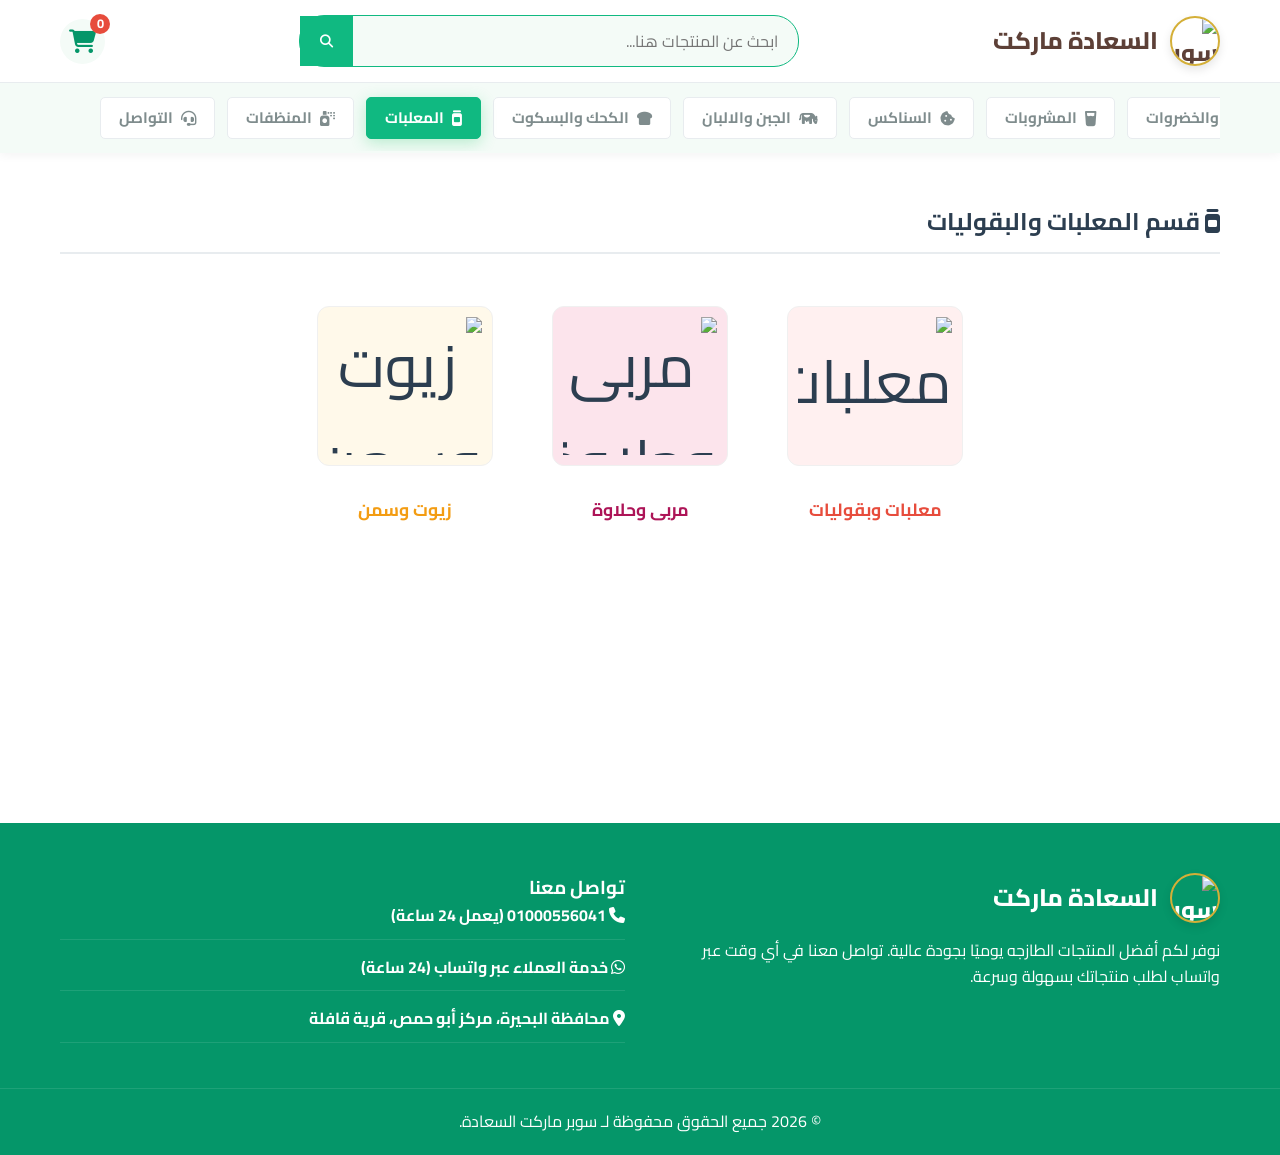
==== canned.html @ 50fc7776 "Add files via upload" ====
<!DOCTYPE html>
<html lang="ar" dir="rtl">
<head>
    <meta charset="UTF-8">
    <meta name="viewport" content="width=device-width, initial-scale=1.0">
    <title>المعلبات | السعادة ماركت</title>
    <link href="https://fonts.googleapis.com/css2?family=Cairo:wght@400;600;700;800&display=swap" rel="stylesheet">
    <link rel="stylesheet" href="https://cdnjs.cloudflare.com/ajax/libs/font-awesome/6.4.0/css/all.min.css">
    <link rel="stylesheet" href="style.css">
</head>
<body>

    <header class="navbar" id="navbar-placeholder"></header>
    <div id="sidebar-placeholder"></div>

    <main class="main-content" style="min-height: 70vh;">
        <section class="category-section container" id="cannedCategoryView">
            <div class="section-title">
                <h2><i class="fa-solid fa-jar" id="cannedCategoryIcon" style="color:var(--primary-color);"></i> <span id="cannedCategoryTitle">قسم المعلبات والبقوليات</span></h2>
                <button onclick="resetCannedChoice()" id="backBtn" class="btn" style="display:none; margin-top:10px; background:#f0f0f0;"><i class="fa-solid fa-arrow-right"></i> العودة للأقسام</button>
            </div>
            
            <div id="cannedChoice" style="display: flex; gap: 15px; justify-content: center; flex-wrap: wrap; margin-top: 30px; padding: 0 10px;">
                <!-- Regular Canned Goods Card -->
                <div class="product-card" style="flex: 1; min-width: 140px; max-width: 220px; cursor: pointer; border: 2px solid transparent; transition: 0.3s; margin: 0;" onclick="showCannedCategory('canned')">
                    <div class="product-img-container" style="background-color: #fff0f0; height: 160px; display: flex; align-items: center; justify-content: center; overflow: hidden;">
                        <img src="images/products/المعلبات/معلبات وبقوليات/clean_Screenshot_2026-03-16-02-07-09-88_78a6f4751b1640ad532826d040d8f96e.jpg" alt="معلبات وبقوليات" style="width: 100%; height: 100%; object-fit: contain; padding: 10px;">
                    </div>
                    <div class="product-info" style="text-align: center; padding: 15px 10px;">
                        <h3 style="font-size: 1.1rem; color: #e74c3c; margin: 0;">معلبات وبقوليات</h3>
                    </div>
                </div>

                <!-- Jam & Halawa Card -->
                <div class="product-card" style="flex: 1; min-width: 140px; max-width: 220px; cursor: pointer; border: 2px solid transparent; transition: 0.3s; margin: 0;" onclick="showCannedCategory('jam_halawa')">
                    <div class="product-img-container" style="background-color: #fce4ec; height: 160px; display: flex; align-items: center; justify-content: center; overflow: hidden;">
                        <img src="images/products/المعلبات/مربى و حلاوة/clean_Screenshot_2026-03-16-02-04-36-37_78a6f4751b1640ad532826d040d8f96e.jpg" alt="مربى وحلاوة" style="width: 100%; height: 100%; object-fit: contain; padding: 10px;">
                    </div>
                    <div class="product-info" style="text-align: center; padding: 15px 10px;">
                        <h3 style="font-size: 1.1rem; color: #ad1457; margin: 0;">مربى وحلاوة</h3>
                    </div>
                </div>

                <!-- Oils & Ghee Card -->
                <div class="product-card" style="flex: 1; min-width: 140px; max-width: 220px; cursor: pointer; border: 2px solid transparent; transition: 0.3s; margin: 0;" onclick="showCannedCategory('oils_ghee')">
                    <div class="product-img-container" style="background-color: #fff9ea; height: 160px; display: flex; align-items: center; justify-content: center; overflow: hidden;">
                        <img src="images/products/المعلبات/الزيوت والسمن/clean_Screenshot_2026-03-16-02-08-44-86_78a6f4751b1640ad532826d040d8f96e.jpg" alt="زيوت وسمن" style="width: 100%; height: 100%; object-fit: contain; padding: 10px;">
                    </div>
                    <div class="product-info" style="text-align: center; padding: 15px 10px;">
                        <h3 style="font-size: 1.1rem; color: #f39c12; margin: 0;">زيوت وسمن</h3>
                    </div>
                </div>
            </div>

            <div class="products-grid" id="cannedProductsGrid" style="display:none; margin-top: 30px;">
                <!-- Products will be loaded dynamically -->
            </div>
        </section>
    </main>

    <footer class="footer" id="footer-placeholder"></footer>

    <script>
        function showCannedCategory(category) {
            const grid = document.getElementById('cannedProductsGrid');
            const choice = document.getElementById('cannedChoice');
            const title = document.getElementById('cannedCategoryTitle');
            const icon = document.getElementById('cannedCategoryIcon');
            const backBtn = document.getElementById('backBtn');

            choice.style.display = 'none';
            grid.style.display = 'grid';
            backBtn.style.display = 'inline-block';

            if (category === 'jam_halawa') {
                title.innerText = 'قسم المربى والحلاوة الطحينية';
                icon.className = 'fa-solid fa-honey-pot';
                icon.style.color = '#ad1457';
            } else if (category === 'oils_ghee') {
                title.innerText = 'قسم الزيوت والسمن';
                icon.className = 'fa-solid fa-faucet-drip';
                icon.style.color = '#f39c12';
            } else {
                title.innerText = 'قسم المعلبات والبقوليات';
                icon.className = 'fa-solid fa-jar';
                icon.style.color = '#e74c3c';
            }

            if (window.loadProducts) {
                // We use a custom version of loadProducts for this page
                loadProductsInto(category, 'cannedProductsGrid');
            }
        }

        function resetCannedChoice() {
            document.getElementById('cannedChoice').style.display = 'flex';
            document.getElementById('cannedProductsGrid').style.display = 'none';
            document.getElementById('backBtn').style.display = 'none';
            document.getElementById('cannedCategoryTitle').innerText = 'قسم المعلبات والبقوليات';
            document.getElementById('cannedCategoryIcon').className = 'fa-solid fa-jar';
            document.getElementById('cannedCategoryIcon').style.color = 'var(--primary-color)';
        }

        function loadProductsInto(category, gridId) {
            const grid = document.getElementById(gridId);
            if (!grid) return;

            const products = window.productsData.filter(p => p.category === category);

            if (products.length === 0) {
                grid.innerHTML = '<div style="text-align:center; grid-column: 1/-1; padding: 50px;">قريباً...</div>';
                return;
            }

            grid.innerHTML = products.map(product => {
                const nameEscaped = (product.name || '').replace(/'/g, "\\'");
                const detailsEscaped = (product.details || '').replace(/'/g, "\\'");
                const price = product.price || 'اسأل عن السعر';
                const img = product.img || '';
                const origin = window.location.origin || (window.location.protocol + '//' + window.location.host);
                
                return `
                    <div class="product-card reveal" onclick="window.openProductModal('${nameEscaped}', '${price}', '${img}', '${detailsEscaped}')">
                        <div class="product-img-container">
                            <img src="${img}" alt="${product.name}" loading="lazy" onerror="this.style.display='none'; this.nextElementSibling.style.display='flex';">
                            <i class="fa-solid fa-basket-shopping text-blue" style="display:none; font-size:50px;"></i>
                        </div>
                        <div class="product-info">
                            <h3>${product.name}</h3>
                            <a class="btn btn-whatsapp" 
                               href="https://wa.me/201000556041?text=${encodeURIComponent('مرحباً، أريد الاستفسار عن سعر: ' + product.name + '\nرابط الصورة: ' + origin + '/' + img)}"
                               target="_blank"
                               onclick="event.stopPropagation()">
                                <i class="fa-brands fa-whatsapp"></i> اسأل عن السعر
                            </a>
                        </div>
                    </div>
                `;
            }).join('');
        }
    </script>

    <script src="products.js"></script>
    <script src="components.js"></script>
    <script src="script.js"></script>
</body>
</html>
---- style.css ----
/* ===================================
   VARIABLES & TOKENS (GREEN & WHITE THEME)
   =================================== */
:root {
    /* Main Theme Colors */
    --primary: #10B981;
    /* Brand Emerald Green */
    --primary-dark: #059669;
    /* Darker Emerald for hover */
    --secondary: #FFFBE6;
    /* Very soft cream background */
    --brand-gold: #D4AF37;
    /* Premium Gold */
    --brand-brown: #5D4037;
    /* Professional Brown */
    --accent: #E74C3C;
    /* Soft red for discounts/alerts */

    /* Neutrals */
    --bg-main: #FFFFFF;
    /* Pure White */
    --bg-soft-green: #F4FBF7;
    /* Very light green for alternating sections */
    --text-dark: #2C3E50;
    /* Deep blue-grey for main text */
    --text-light: #7F8C8D;
    /* Grey for subtitles and prices */
    --border-color: #E8ECEF;

    /* Layout */
    --container: 1200px;
    --radius: 4px;
    /* Changed from 12px for rectangular look */
    --shadow-soft: 0 4px 15px rgba(0, 0, 0, 0.05);
    --shadow-hover: 0 10px 25px rgba(46, 204, 113, 0.15);
    --transition: 0.3s ease-in-out;
}

/* ===================================
   RESET & BASICS
   =================================== */
* {
    margin: 0;
    padding: 0;
    box-sizing: border-box;
}

html {
    scroll-behavior: smooth;
}

body {
    font-family: 'Cairo', sans-serif;
    background-color: var(--bg-main);
    color: var(--text-dark);
    line-height: 1.6;
}

a {
    text-decoration: none;
    color: inherit;
}

ul {
    list-style: none;
}

.container {
    max-width: var(--container);
    margin: 0 auto;
    padding: 0 20px;
}

/* Base Utility Classes */
.text-green {
    color: var(--primary);
}

.text-red {
    color: #E74C3C;
}

.text-yellow {
    color: #F1C40F;
}

.text-brown {
    color: #A0522D;
}

.text-blue {
    color: #3498DB;
}

.text-white-shadow {
    color: #f8f9fa;
    filter: drop-shadow(0 0 2px #ccc);
}

.bg-soft-green {
    background-color: var(--bg-soft-green);
}

/* Buttons */
.btn {
    display: inline-block;
    padding: 10px 24px;
    border-radius: var(--radius);
    font-weight: 700;
    font-size: 1rem;
    cursor: pointer;
    border: none;
    transition: var(--transition);
    text-align: center;
}

.btn-primary {
    background-color: var(--primary);
    color: white;
}

.btn-primary:hover {
    background-color: var(--primary-dark);
    transform: translateY(-2px);
    box-shadow: 0 5px 15px rgba(39, 174, 96, 0.3);
}

.btn-whatsapp {
    background: linear-gradient(135deg, #25D366 0%, #128C7E 100%);
    color: white !important;
    border: none;
    box-shadow: 0 4px 10px rgba(37, 211, 102, 0.2);
    display: flex;
    align-items: center;
    justify-content: center;
    gap: 8px;
    width: 100%;
}

.btn-whatsapp:hover {
    background: linear-gradient(135deg, #22c35e 0%, #0e7a6e 100%);
    transform: translateY(-3px);
    box-shadow: 0 8px 20px rgba(37, 211, 102, 0.4);
    color: white !important;
}

.btn-whatsapp i {
    font-size: 1.2rem;
}

.btn-light {
    background-color: white;
    color: var(--primary-dark);
}

.btn-light:hover {
    background-color: var(--secondary);
}

/* ===================================
   HEADER & NAVBAR
   =================================== */
.navbar {
    background-color: var(--bg-main);
    box-shadow: 0 2px 10px rgba(0, 0, 0, 0.05);
    position: sticky;
    top: 0;
    z-index: 1000;
}

.nav-container {
    display: flex;
    justify-content: space-between;
    align-items: center;
    padding: 15px 20px;
}

.logo {
    display: flex;
    align-items: center;
    gap: 12px;
    font-size: 1.5rem;
    font-weight: 800;
    color: var(--brand-brown);
    transition: var(--transition);
}

.logo-img {
    height: 50px;
    width: 50px;
    border-radius: 50%;
    /* Circular */
    object-fit: cover;
    border: 2px solid var(--brand-gold);
    box-shadow: 0 4px 10px rgba(0, 0, 0, 0.1);
    animation: slowRotate 15s linear infinite;
    transition: transform 0.3s ease;
}

@keyframes slowRotate {
    from {
        transform: rotate(0deg);
    }

    to {
        transform: rotate(360deg);
    }
}

.logo:hover .logo-img {
    transform: scale(1.1);
    animation-play-state: paused;
}

/* Search Bar */
.search-bar {
    width: 100%;
    max-width: 500px;
    display: flex;
    background: var(--bg-soft-green);
    border-radius: 25px;
    border: 1px solid var(--primary);
    /* overflow: removed to show search results */
}

.search-bar input {
    flex: 1;
    border: none;
    background: transparent;
    padding: 10px 20px;
    font-family: inherit;
    font-size: 1rem;
    outline: none;
}

.search-bar button {
    background: var(--primary);
    color: white;
    border: none;
    padding: 0 20px;
    cursor: pointer;
    transition: var(--transition);
}

.search-bar button:hover {
    background: var(--primary-dark);
}

/* Cart Icon */
.cart-icon-container {
    position: relative;
    font-size: 1.5rem;
    color: var(--primary-dark);
    cursor: pointer;
    background: var(--bg-soft-green);
    width: 45px;
    height: 45px;
    border-radius: 50%;
    display: flex;
    align-items: center;
    justify-content: center;
    transition: var(--transition);
}

.cart-icon-container:hover {
    transform: scale(1.05);
}

.cart-count {
    position: absolute;
    top: -5px;
    right: -5px;
    background-color: var(--accent);
    color: white;
    font-size: 0.8rem;
    font-weight: bold;
    width: 20px;
    height: 20px;
    border-radius: 50%;
    display: flex;
    align-items: center;
    justify-content: center;
}

/* Category Sub-Nav */
.categories-nav {
    border-top: 1px solid var(--border-color);
    background-color: var(--bg-soft-green);
    padding: 2px 0;
    position: relative;
    overflow: hidden;
}

.categories-container {
    position: relative;
    display: flex;
    align-items: center;
}

.categories-list {
    display: flex;
    gap: 12px;
    overflow-x: auto;
    padding: 12px 40px;
    /* Extra padding for arrows space */
    white-space: nowrap;
    scrollbar-width: none;
    /* Firefox */
    -ms-overflow-style: none;
    /* IE 10+ */
    scroll-behavior: smooth;
    width: 100%;
}

.categories-list::-webkit-scrollbar {
    display: none;
}

/* Chrome/Safari */

.categories-list a {
    font-weight: 700;
    color: var(--text-light);
    padding: 8px 18px;
    border-radius: 5px;
    display: flex;
    align-items: center;
    gap: 8px;
    transition: all 0.3s cubic-bezier(0.4, 0, 0.2, 1);
    background-color: var(--bg-main);
    border: 1px solid var(--border-color);
    font-size: 0.95rem;
}

.nav-arrow {
    position: absolute;
    top: 50%;
    transform: translateY(-50%);
    width: 30px;
    height: 30px;
    background: white;
    border-radius: 50%;
    display: flex;
    align-items: center;
    justify-content: center;
    color: var(--primary);
    box-shadow: 0 2px 8px rgba(0, 0, 0, 0.1);
    z-index: 10;
    cursor: pointer;
    opacity: 0;
    /* Hidden by default on desktop */
    pointer-events: none;
    animation: arrowPulse 2s infinite;
}

@keyframes arrowPulse {
    0% {
        transform: translateY(-50%) translateX(0);
        opacity: 0.5;
    }

    50% {
        transform: translateY(-50%) translateX(5px);
        opacity: 1;
    }

    100% {
        transform: translateY(-50%) translateX(0);
        opacity: 0.5;
    }
}

.nav-arrow-left {
    left: 5px;
    transform: translateY(-50%) rotate(180deg);
}

.nav-arrow-right {
    right: 5px;
}

@media (max-width: 768px) {
    .nav-arrow {
        opacity: 0.8;
        pointer-events: auto;
    }
}

.categories-list a:hover {
    color: var(--primary-dark);
    background-color: var(--bg-main);
    transform: translateY(-2px);
    box-shadow: 0 4px 12px rgba(0, 0, 0, 0.05);
    border-color: var(--primary);
}

.categories-list a.active {
    background-color: var(--primary);
    color: white;
    border-color: var(--primary);
    box-shadow: 0 4px 15px rgba(46, 204, 113, 0.3);
}

/* ===================================
   HERO BANNER
   =================================== */
.banner-section {
    padding: 30px 20px;
}

.banner {
    background: linear-gradient(135deg, #1a1a1a 0%, #000000 100%);
    border-radius: var(--radius);
    padding: 40px;
    display: flex;
    align-items: center;
    justify-content: space-between;
    color: white;
    box-shadow: var(--shadow-soft);
}

.banner-content h1 {
    font-size: 2.5rem;
    margin-bottom: 10px;
}

.banner-content p {
    font-size: 1.1rem;
    margin-bottom: 25px;
    opacity: 0.9;
}

.banner-img {
    font-size: 6rem;
    opacity: 0.8;
}

/* ===================================
   PRODUCTS GRID & CARDS
   =================================== */
.category-section {
    padding: 50px 20px;
}

.section-title {
    margin-bottom: 30px;
    border-bottom: 2px solid var(--border-color);
    padding-bottom: 10px;
}

.products-grid {
    display: grid;
    grid-template-columns: repeat(auto-fill, minmax(250px, 1fr));
    gap: 25px;
}

/* Reveal Animation on Scroll - Disabled to ensure visibility */
.reveal {
    opacity: 1 !important;
    transform: none !important;
}

.reveal.active {
    opacity: 1 !important;
    transform: none !important;
}

.product-card {
    background: white;
    border: 1px solid var(--border-color);
    border-radius: var(--radius);
    padding: 20px;
    text-align: center;
    transition: all 0.4s cubic-bezier(0.175, 0.885, 0.32, 1.275);
    display: flex;
    flex-direction: column;
    cursor: pointer;
    position: relative;
    overflow: hidden;
}

.product-card::after {
    content: '';
    position: absolute;
    top: 0;
    left: -100%;
    width: 50%;
    height: 100%;
    background: linear-gradient(to right, transparent, rgba(255, 255, 255, 0.3), transparent);
    transform: skewX(-25deg);
    transition: 0.5s;
}

.product-card:hover {
    border-color: var(--primary);
    box-shadow: 0 15px 35px rgba(46, 204, 113, 0.2);
    transform: translateY(-8px) scale(1.02);
}

.product-card:hover::after {
    left: 150%;
}

.product-img,
.product-img-container {
    height: 180px;
    border: 1px solid #f0f0f0;
    border-radius: 12px;
    display: flex;
    align-items: center;
    justify-content: center;
    font-size: 60px;
    margin-bottom: 15px;
    transition: all 0.4s ease;
    overflow: hidden;
    position: relative;
}

.product-img img,
.product-img-container img {
    width: 100%;
    height: 100%;
    object-fit: contain;
    padding: 10px;
    transition: transform 0.5s ease;
}

.product-card:hover .product-img img,
.product-card:hover .product-img-container img {
    transform: scale(1.08);
}

.product-card:hover .product-img,
.product-card:hover .product-img-container {
    border-color: var(--primary-light);
    box-shadow: 0 5px 15px rgba(0, 0, 0, 0.05);
}

.product-info h3 {
    font-size: 1.1rem;
    margin-bottom: 8px;
    color: var(--text-dark);
    font-weight: 700;
}

.price {
    font-size: 1.3rem;
    font-weight: 800;
    color: var(--primary-dark);
    margin-bottom: 12px;
    margin-top: auto;
}

.btn-add-cart {
    width: 100%;
    position: relative;
    z-index: 2;
    padding: 10px;
    font-weight: 600;
}

/* Product Lightbox (Modal) */
.modal-overlay {
    position: fixed;
    top: 0;
    left: 0;
    width: 100%;
    height: 100%;
    background: rgba(0, 0, 0, 0.8);
    display: none;
    align-items: center;
    justify-content: center;
    z-index: 2000;
    backdrop-filter: blur(5px);
}

.modal-content {
    background: white;
    padding: 30px;
    border-radius: 20px;
    max-width: 600px;
    width: 90%;
    position: relative;
    box-shadow: 0 25px 50px rgba(0, 0, 0, 0.3);
    animation: modalIn 0.4s ease-out;
}

@keyframes modalIn {
    from {
        opacity: 0;
        transform: scale(0.8);
    }

    to {
        opacity: 1;
        transform: scale(1);
    }
}

.modal-close {
    position: absolute;
    top: 15px;
    left: 15px;
    font-size: 1.5rem;
    cursor: pointer;
    color: var(--text-light);
}

.modal-body {
    display: flex;
    gap: 20px;
    flex-wrap: wrap;
}

.modal-img {
    flex: 1;
    min-width: 250px;
}

.modal-img-wrap {
    background: var(--bg-soft-green);
    padding: 30px;
    border-radius: 15px;
    text-align: center;
    transition: var(--transition);
}

.modal-img img {
    max-width: 100%;
    border-radius: 12px;
}

.modal-info {
    flex: 1.5;
    min-width: 250px;
    padding: 10px 0;
}

.modal-info h2 {
    color: var(--primary-dark);
    margin-bottom: 12px;
    font-size: 1.6rem;
}

.modal-info p {
    color: var(--text-light);
    margin-bottom: 15px;
    font-size: 1rem;
    line-height: 1.5;
}

.modal-price {
    font-size: 1.6rem;
    font-weight: 800;
    color: var(--primary);
    margin-bottom: 20px;
}

@media (max-width: 768px) {
    .modal-content {
        padding: 12px 15px;
        width: 92%;
        border-radius: 12px;
    }

    .modal-img-wrap {
        padding: 10px;
        border-radius: 8px;
        height: 160px;
        /* Fixed standardized height */
        display: flex;
        align-items: center;
        justify-content: center;
    }

    .modal-img {
        min-width: 100%;
        margin-bottom: 5px;
    }

    .modal-img img {
        height: 100%;
        object-fit: contain;
    }

    .modal-info {
        min-width: 100%;
        text-align: center;
        padding: 0;
    }

    .modal-info h2 {
        font-size: 1.1rem;
        margin-bottom: 5px;
    }

    .modal-info p {
        font-size: 0.8rem;
        margin-bottom: 8px;
        line-height: 1.4;
    }

    .modal-price {
        font-size: 1.2rem;
        font-weight: 800;
        margin-bottom: 12px;
    }

    .modal-body {
        gap: 8px;
    }

    /* Smaller WhatsApp button in modal */
    .modal-info .btn-whatsapp {
        padding: 10px 12px !important;
        font-size: 0.9rem !important;
        width: auto !important;
        min-width: 200px;
        margin: 0 auto;
    }
}

/* Flying Item Animation */
.flying-item {
    position: fixed;
    z-index: 3000;
    pointer-events: none;
    transition: all 1.5s cubic-bezier(0.19, 1, 0.22, 1);
    width: 50px;
    height: 50px;
    background: var(--primary);
    color: white;
    border-radius: 50%;
    display: flex;
    align-items: center;
    justify-content: center;
    box-shadow: 0 5px 15px rgba(0, 0, 0, 0.2);
}

/* ===================================
   CART SIDEBAR
   =================================== */
.cart-overlay {
    position: fixed;
    top: 0;
    left: 0;
    width: 100%;
    height: 100%;
    background: rgba(0, 0, 0, 0.5);
    z-index: 1001;
    display: none;
    opacity: 0;
    transition: opacity 0.3s;
}

.cart-overlay.active {
    display: block;
    opacity: 1;
}

.cart-sidebar {
    position: fixed;
    top: 0;
    left: -400px;
    /* Arabic RTL -> Drawer slides from left */
    width: 350px;
    height: 100%;
    background: white;
    z-index: 1002;
    box-shadow: 5px 0 15px rgba(0, 0, 0, 0.1);
    transition: left 0.4s ease;
    display: flex;
    flex-direction: column;
}

.cart-sidebar.open {
    left: 0;
}

.cart-header {
    padding: 20px;
    background: var(--primary);
    color: white;
    display: flex;
    justify-content: space-between;
    align-items: center;
}

.close-btn {
    background: none;
    border: none;
    color: white;
    font-size: 1.5rem;
    cursor: pointer;
}

.cart-items {
    flex: 1;
    padding: 20px;
    overflow-y: auto;
}

.cart-item {
    display: flex;
    justify-content: space-between;
    align-items: center;
    padding: 15px 0;
    border-bottom: 1px solid var(--border-color);
}

.cart-item-details h4 {
    font-size: 1rem;
    color: var(--text-dark);
}

.cart-item-details p {
    color: var(--primary-dark);
    font-weight: bold;
}

.remove-item {
    color: var(--accent);
    cursor: pointer;
    border: none;
    background: none;
    font-size: 1.2rem;
}

.cart-footer {
    padding: 20px;
    border-top: 1px solid var(--border-color);
    background: var(--bg-soft-green);
}

.cart-total {
    font-size: 1.2rem;
    font-weight: bold;
    margin-bottom: 15px;
    display: flex;
    justify-content: space-between;
}

.checkout-btn {
    width: 100%;
}

/* ===================================
   FOOTER / CONTACT
   =================================== */
.footer {
    background-color: var(--primary-dark);
    color: white;
    padding: 50px 0 20px;
    margin-top: 40px;
}

.footer-content {
    display: flex;
    justify-content: space-between;
    flex-wrap: wrap;
    gap: 30px;
}

.footer-col {
    flex: 1;
    min-width: 250px;
}

.footer-logo {
    color: white;
    margin-bottom: 15px;
}

.contact-info ul li {
    margin-bottom: 15px;
    display: flex;
    align-items: center;
    gap: 10px;
    border-bottom: 1px solid rgba(255, 255, 255, 0.1);
    padding-bottom: 10px;
}

.contact-info a {
    color: white;
    font-weight: bold;
}

.contact-info a:hover {
    color: var(--secondary);
}

.footer-bottom {
    text-align: center;
    margin-top: 30px;
    padding-top: 20px;
    border-top: 1px solid rgba(255, 255, 255, 0.1);
}

/* ===================================
   RESPONSIVE DESIGN (MOBILE)
   =================================== */
@media (max-width: 768px) {
    .navbar {
        position: sticky;
        top: 0;
        z-index: 1000;
    }

    .nav-container {
        flex-direction: column;
        gap: 4px;
        padding: 8px 10px;
    }

    .logo {
        font-size: 1.2rem;
    }

    .logo-img {
        height: 40px;
        width: 40px;
    }

    .search-bar {
        width: 100%;
        flex: none;
        height: 40px;
    }

    .search-bar input {
        padding: 5px 15px;
        font-size: 0.9rem;
    }

    .search-container {
        width: 100%;
        flex: none;
        padding: 0;
        margin: 5px 0;
        height: auto;
    }

    .categories-nav {
        padding: 0;
    }

    .categories-list {
        padding: 8px 30px;
        gap: 8px;
    }

    .categories-list a {
        padding: 6px 12px;
        font-size: 0.85rem;
    }

    .main-content {
        margin-top: 0 !important;
        padding-top: 0 !important;
    }

    .banner-section {
        padding: 10px 10px;
        margin-bottom: 10px;
    }

    .banner {
        padding: 20px;
        min-height: auto;
        gap: 10px;
    }

    .banner-content h1 {
        font-size: 1.5rem;
        margin-bottom: 5px;
    }

    .banner-content p {
        font-size: 0.9rem;
        margin-bottom: 15px;
    }

    .banner-img {
        font-size: 3.5rem;
    }

    .category-section {
        padding: 15px 10px !important;
        margin-top: 0 !important;
    }

    .section-title {
        margin-bottom: 15px;
    }

    .reveal {
        opacity: 1 !important;
        transform: none !important;
        transition: none !important;
    }

    .cart-sidebar {
        width: 100%;
        left: -100%;
    }

    /* Compact Mobile Products Grid */
    .products-grid {
        grid-template-columns: repeat(2, 1fr) !important;
        gap: 12px;
        padding: 0;
    }

    .product-card {
        padding: 12px;
    }

    .product-img,
    .product-img-container {
        height: 110px !important;
        font-size: 35px;
    }

    .product-img img,
    .product-img-container img {
        padding: 5px;
    }

    .product-img-real {
        height: 120px !important;
    }

    .product-info h3 {
        font-size: 0.9rem;
        margin-bottom: 4px;
    }

    .product-info p {
        font-size: 0.75rem;
        line-height: 1.3;
        display: -webkit-box;
        -webkit-line-clamp: 2;
        line-clamp: 2;
        -webkit-box-orient: vertical;
        overflow: hidden;
    }

    .price {
        font-size: 1.05rem;
        margin-bottom: 8px;
    }

    .btn {
        padding: 8px 10px;
        font-size: 0.85rem;
    }

    .floating-logo {
        bottom: 20px;
        left: 20px;
        padding: 8px 15px;
        font-size: 0.9rem;
    }

    /* Search Results Mobile Adjustments */
    .search-results-dropdown {
        position: fixed;
        top: 160px;
        /* Below the stacked mobile header */
        left: 5%;
        width: 90%;
        max-height: 50vh;
    }

    /* Footer / Contact Mobile Compact */
    .footer {
        padding: 30px 0 15px;
    }

    .footer-content {
        gap: 20px;
    }

    .footer-col {
        min-width: 100%;
        text-align: center;
    }

    .footer-col h3 {
        font-size: 1.1rem;
        margin-bottom: 10px;
    }

    .footer-col p {
        font-size: 0.85rem;
    }

    .contact-info ul li {
        margin-bottom: 10px;
        font-size: 0.85rem;
        justify-content: center;
        padding-bottom: 8px;
        border: 1px solid rgba(255, 255, 255, 0.2);
        /* Added rectangular frame */
        padding: 10px;
        border-radius: 4px;
    }

    .footer-logo {
        justify-content: center;
        margin-bottom: 10px;
    }
}

/* Custom Backgrounds for Contact Cards */
.contact-card-phone {
    background-color: #f0f7ff !important;
    border-color: #d1e9ff !important;
}

.contact-card-map {
    background-color: #fff5f5 !important;
    border-color: #ffdad9 !important;
}

.contact-card-whatsapp {
    background-color: #f8f5ff !important;
    border-color: #e8dfff !important;
}

/* ===================================
   FLOATING LOGO
   =================================== */
.floating-logo {
    position: fixed;
    bottom: 30px;
    left: 30px;
    background: rgba(255, 255, 255, 0.9);
    backdrop-filter: blur(10px);
    -webkit-backdrop-filter: blur(10px);
    padding: 10px 20px;
    border-radius: 50px;
    display: flex;
    align-items: center;
    gap: 10px;
    font-weight: 800;
    color: var(--primary-dark);
    box-shadow: 0 10px 25px rgba(0, 0, 0, 0.1);
    z-index: 999;
    transition: all 0.3s ease;
    text-decoration: none;
    border: 1px solid rgba(46, 204, 113, 0.2);
}

.floating-logo:hover {
    transform: translateY(-5px) scale(1.05);
    box-shadow: 0 15px 35px rgba(46, 204, 113, 0.2);
}

.floating-logo i {
    font-size: 1.5rem;
    color: var(--primary);
}

/* ===================================
   SEARCH RESULTS DROPDOWN
   =================================== */
.search-container {
    position: relative;
    width: 100%;
    max-width: 500px;
}

.search-results-dropdown {
    position: absolute;
    top: calc(100% + 5px);
    left: 0;
    width: 100%;
    background: white;
    border-radius: 12px;
    box-shadow: 0 10px 30px rgba(0, 0, 0, 0.15);
    z-index: 1001;
    max-height: 400px;
    overflow-y: auto;
    display: none;
    border: 1px solid var(--border-color);
    animation: slideDown 0.3s ease-out;
}

@keyframes slideDown {
    from {
        opacity: 0;
        transform: translateY(-10px);
    }

    to {
        opacity: 1;
        transform: translateY(0);
    }
}

.search-result-item {
    display: flex;
    align-items: center;
    gap: 15px;
    padding: 12px 20px;
    cursor: pointer;
    transition: var(--transition);
    border-bottom: 1px solid var(--border-color);
}

.search-result-item:last-child {
    border-bottom: none;
}

.search-result-item:hover {
    background-color: #e3f2fd;
    /* Light Blue */
    border-right: 4px solid #2196f3;
    /* Strong Blue Accent */
}

.search-result-item:active,
.search-result-item.selected-blue {
    background-color: #2196f3 !important;
    /* Strong Blue on Click */
    color: white !important;
}

.search-result-item.selected-blue p,
.search-result-item.selected-blue h4 {
    color: white !important;
}

.search-result-img {
    width: 45px;
    height: 45px;
    border-radius: 8px;
    object-fit: contain;
    background: #f9f9f9;
    padding: 5px;
}

.search-result-info {
    flex: 1;
    text-align: right;
}

.search-result-info h4 {
    font-size: 0.95rem;
    color: var(--text-dark);
    margin-bottom: 2px;
}

.search-result-info p {
    font-size: 0.85rem;
    color: var(--primary-dark);
    font-weight: bold;
}

.no-results {
    padding: 20px;
    text-align: center;
    color: var(--text-light);
}

/* ===================================
   BACK TO TOP BUTTON
   =================================== */
.back-to-top {
    position: fixed;
    bottom: 30px;
    right: 30px;
    width: 45px;
    height: 45px;
    background-color: var(--primary);
    color: white;
    border: none;
    border-radius: 50%;
    cursor: pointer;
    display: none;
    /* Injected via JS state */
    align-items: center;
    justify-content: center;
    font-size: 1.2rem;
    box-shadow: 0 4px 15px rgba(0, 0, 0, 0.2);
    z-index: 1500;
    transition: all 0.3s ease;
    opacity: 0;
    transform: translateY(20px);
}

.back-to-top.show {
    display: flex;
    opacity: 1;
    transform: translateY(0);
}

.back-to-top:hover {
    background-color: var(--primary-dark);
    transform: translateY(-5px);
    box-shadow: 0 8px 25px rgba(0, 0, 0, 0.3);
}

@media (max-width: 768px) {
    .back-to-top {
        bottom: 20px;
        right: 20px;
        width: 40px;
        height: 40px;
        font-size: 1rem;
    }
}
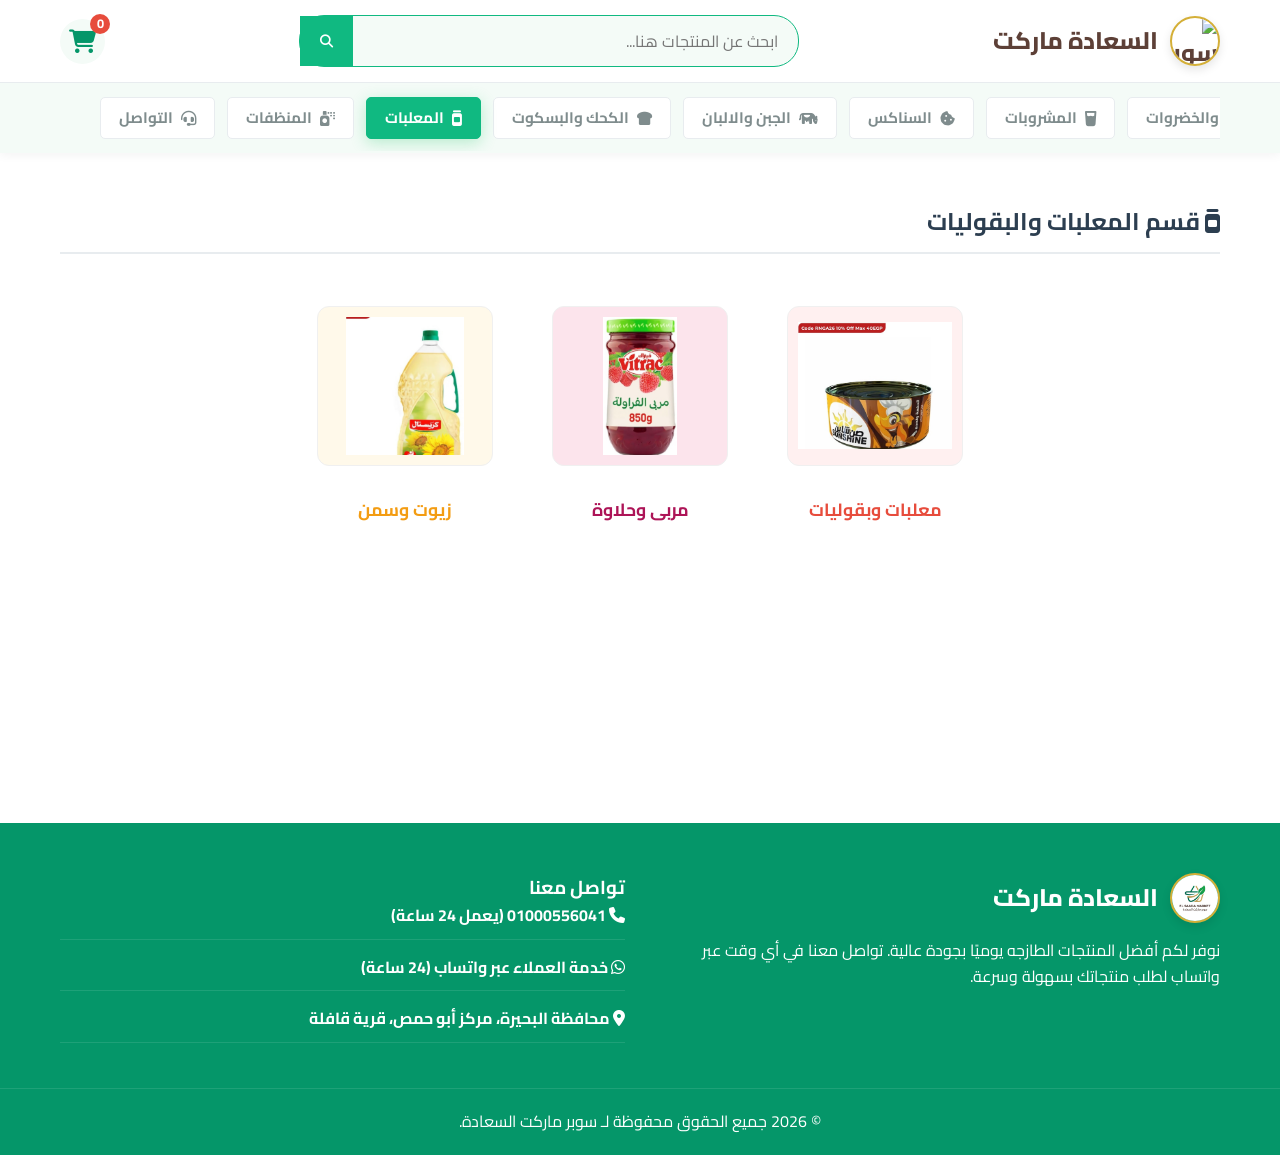
==== commit 366b4bc6: "Add files via upload" ====
--- a/canned.html
+++ b/canned.html
@@ -24,7 +24,7 @@
                 <!-- Regular Canned Goods Card -->
                 <div class="product-card" style="flex: 1; min-width: 140px; max-width: 220px; cursor: pointer; border: 2px solid transparent; transition: 0.3s; margin: 0;" onclick="showCannedCategory('canned')">
                     <div class="product-img-container" style="background-color: #fff0f0; height: 160px; display: flex; align-items: center; justify-content: center; overflow: hidden;">
-                        <img src="images/products/المعلبات/معلبات وبقوليات/clean_Screenshot_2026-03-16-02-07-09-88_78a6f4751b1640ad532826d040d8f96e.jpg" alt="معلبات وبقوليات" style="width: 100%; height: 100%; object-fit: contain; padding: 10px;">
+                        <img src="clean_Screenshot_2026-03-16-02-07-09-88_78a6f4751b1640ad532826d040d8f96e.jpg" alt="معلبات وبقوليات" style="width: 100%; height: 100%; object-fit: contain; padding: 10px;">
                     </div>
                     <div class="product-info" style="text-align: center; padding: 15px 10px;">
                         <h3 style="font-size: 1.1rem; color: #e74c3c; margin: 0;">معلبات وبقوليات</h3>
@@ -34,7 +34,7 @@
                 <!-- Jam & Halawa Card -->
                 <div class="product-card" style="flex: 1; min-width: 140px; max-width: 220px; cursor: pointer; border: 2px solid transparent; transition: 0.3s; margin: 0;" onclick="showCannedCategory('jam_halawa')">
                     <div class="product-img-container" style="background-color: #fce4ec; height: 160px; display: flex; align-items: center; justify-content: center; overflow: hidden;">
-                        <img src="images/products/المعلبات/مربى و حلاوة/clean_Screenshot_2026-03-16-02-04-36-37_78a6f4751b1640ad532826d040d8f96e.jpg" alt="مربى وحلاوة" style="width: 100%; height: 100%; object-fit: contain; padding: 10px;">
+                        <img src="clean_Screenshot_2026-03-16-02-04-36-37_78a6f4751b1640ad532826d040d8f96e.jpg" alt="مربى وحلاوة" style="width: 100%; height: 100%; object-fit: contain; padding: 10px;">
                     </div>
                     <div class="product-info" style="text-align: center; padding: 15px 10px;">
                         <h3 style="font-size: 1.1rem; color: #ad1457; margin: 0;">مربى وحلاوة</h3>
@@ -44,7 +44,7 @@
                 <!-- Oils & Ghee Card -->
                 <div class="product-card" style="flex: 1; min-width: 140px; max-width: 220px; cursor: pointer; border: 2px solid transparent; transition: 0.3s; margin: 0;" onclick="showCannedCategory('oils_ghee')">
                     <div class="product-img-container" style="background-color: #fff9ea; height: 160px; display: flex; align-items: center; justify-content: center; overflow: hidden;">
-                        <img src="images/products/المعلبات/الزيوت والسمن/clean_Screenshot_2026-03-16-02-08-44-86_78a6f4751b1640ad532826d040d8f96e.jpg" alt="زيوت وسمن" style="width: 100%; height: 100%; object-fit: contain; padding: 10px;">
+                        <img src="clean_Screenshot_2026-03-16-02-08-44-86_78a6f4751b1640ad532826d040d8f96e.jpg" alt="زيوت وسمن" style="width: 100%; height: 100%; object-fit: contain; padding: 10px;">
                     </div>
                     <div class="product-info" style="text-align: center; padding: 15px 10px;">
                         <h3 style="font-size: 1.1rem; color: #f39c12; margin: 0;">زيوت وسمن</h3>
@@ -87,8 +87,7 @@
             }
 
             if (window.loadProducts) {
-                // We use a custom version of loadProducts for this page
-                loadProductsInto(category, 'cannedProductsGrid');
+                window.loadProducts(category, 'cannedProductsGrid');
             }
         }
 
@@ -101,43 +100,7 @@
             document.getElementById('cannedCategoryIcon').style.color = 'var(--primary-color)';
         }
 
-        function loadProductsInto(category, gridId) {
-            const grid = document.getElementById(gridId);
-            if (!grid) return;
 
-            const products = window.productsData.filter(p => p.category === category);
-
-            if (products.length === 0) {
-                grid.innerHTML = '<div style="text-align:center; grid-column: 1/-1; padding: 50px;">قريباً...</div>';
-                return;
-            }
-
-            grid.innerHTML = products.map(product => {
-                const nameEscaped = (product.name || '').replace(/'/g, "\\'");
-                const detailsEscaped = (product.details || '').replace(/'/g, "\\'");
-                const price = product.price || 'اسأل عن السعر';
-                const img = product.img || '';
-                const origin = window.location.origin || (window.location.protocol + '//' + window.location.host);
-                
-                return `
-                    <div class="product-card reveal" onclick="window.openProductModal('${nameEscaped}', '${price}', '${img}', '${detailsEscaped}')">
-                        <div class="product-img-container">
-                            <img src="${img}" alt="${product.name}" loading="lazy" onerror="this.style.display='none'; this.nextElementSibling.style.display='flex';">
-                            <i class="fa-solid fa-basket-shopping text-blue" style="display:none; font-size:50px;"></i>
-                        </div>
-                        <div class="product-info">
-                            <h3>${product.name}</h3>
-                            <a class="btn btn-whatsapp" 
-                               href="https://wa.me/201000556041?text=${encodeURIComponent('مرحباً، أريد الاستفسار عن سعر: ' + product.name + '\nرابط الصورة: ' + origin + '/' + img)}"
-                               target="_blank"
-                               onclick="event.stopPropagation()">
-                                <i class="fa-brands fa-whatsapp"></i> اسأل عن السعر
-                            </a>
-                        </div>
-                    </div>
-                `;
-            }).join('');
-        }
     </script>
 
     <script src="products.js"></script>
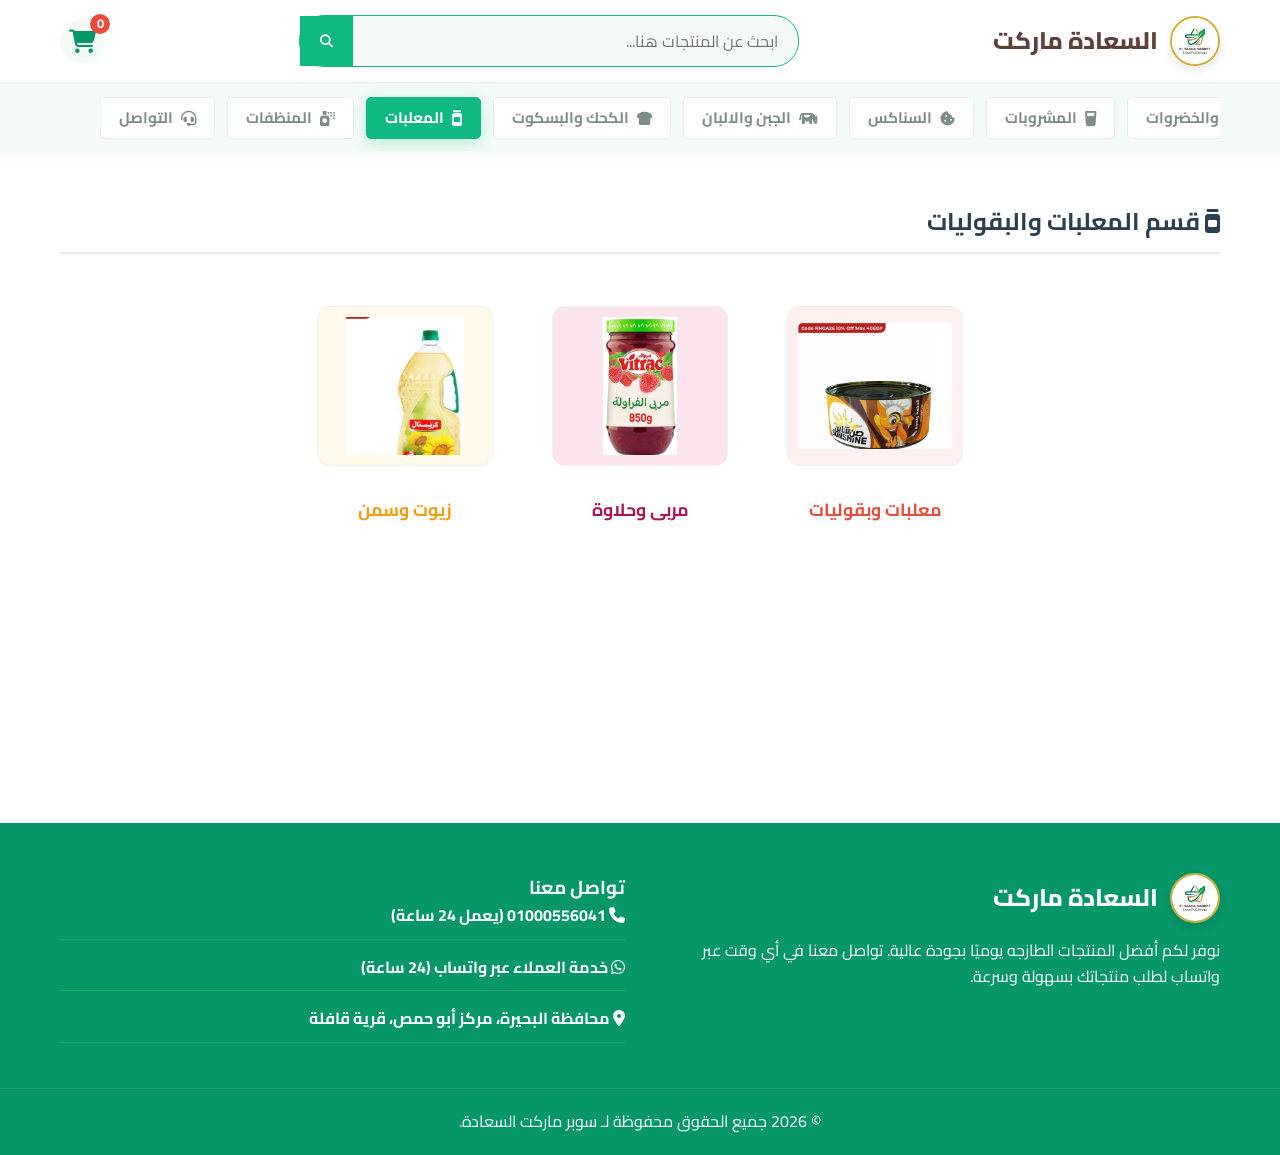
==== commit 453d3283: "Add files via upload" ====
--- a/canned.html
+++ b/canned.html
@@ -24,7 +24,7 @@
                 <!-- Regular Canned Goods Card -->
                 <div class="product-card" style="flex: 1; min-width: 140px; max-width: 220px; cursor: pointer; border: 2px solid transparent; transition: 0.3s; margin: 0;" onclick="showCannedCategory('canned')">
                     <div class="product-img-container" style="background-color: #fff0f0; height: 160px; display: flex; align-items: center; justify-content: center; overflow: hidden;">
-                        <img src="clean_Screenshot_2026-03-16-02-07-09-88_78a6f4751b1640ad532826d040d8f96e.jpg" alt="معلبات وبقوليات" style="width: 100%; height: 100%; object-fit: contain; padding: 10px;">
+                        <img src="clean_Screenshot_2026-03-16-02-07-09-88_78a6f4751b1640ad532826d040d8f96e.jpg" alt="معلبات وبقوليات" style="width: 100%; height: 100%; object-fit: contain; padding: 10px;" onerror="this.src='images/products/المعلبات/معلبات وبقوليات/clean_Screenshot_2026-03-16-02-07-09-88_78a6f4751b1640ad532826d040d8f96e.jpg'">
                     </div>
                     <div class="product-info" style="text-align: center; padding: 15px 10px;">
                         <h3 style="font-size: 1.1rem; color: #e74c3c; margin: 0;">معلبات وبقوليات</h3>
@@ -34,7 +34,7 @@
                 <!-- Jam & Halawa Card -->
                 <div class="product-card" style="flex: 1; min-width: 140px; max-width: 220px; cursor: pointer; border: 2px solid transparent; transition: 0.3s; margin: 0;" onclick="showCannedCategory('jam_halawa')">
                     <div class="product-img-container" style="background-color: #fce4ec; height: 160px; display: flex; align-items: center; justify-content: center; overflow: hidden;">
-                        <img src="clean_Screenshot_2026-03-16-02-04-36-37_78a6f4751b1640ad532826d040d8f96e.jpg" alt="مربى وحلاوة" style="width: 100%; height: 100%; object-fit: contain; padding: 10px;">
+                        <img src="clean_Screenshot_2026-03-16-02-04-36-37_78a6f4751b1640ad532826d040d8f96e.jpg" alt="مربى وحلاوة" style="width: 100%; height: 100%; object-fit: contain; padding: 10px;" onerror="this.src='images/products/المعلبات/مربى و حلاوة/clean_Screenshot_2026-03-16-02-04-36-37_78a6f4751b1640ad532826d040d8f96e.jpg'">
                     </div>
                     <div class="product-info" style="text-align: center; padding: 15px 10px;">
                         <h3 style="font-size: 1.1rem; color: #ad1457; margin: 0;">مربى وحلاوة</h3>
@@ -44,7 +44,7 @@
                 <!-- Oils & Ghee Card -->
                 <div class="product-card" style="flex: 1; min-width: 140px; max-width: 220px; cursor: pointer; border: 2px solid transparent; transition: 0.3s; margin: 0;" onclick="showCannedCategory('oils_ghee')">
                     <div class="product-img-container" style="background-color: #fff9ea; height: 160px; display: flex; align-items: center; justify-content: center; overflow: hidden;">
-                        <img src="clean_Screenshot_2026-03-16-02-08-44-86_78a6f4751b1640ad532826d040d8f96e.jpg" alt="زيوت وسمن" style="width: 100%; height: 100%; object-fit: contain; padding: 10px;">
+                        <img src="clean_Screenshot_2026-03-16-02-08-44-86_78a6f4751b1640ad532826d040d8f96e.jpg" alt="زيوت وسمن" style="width: 100%; height: 100%; object-fit: contain; padding: 10px;" onerror="this.src='images/products/المعلبات/الزيوت والسمن/clean_Screenshot_2026-03-16-02-08-44-86_78a6f4751b1640ad532826d040d8f96e.jpg'">
                     </div>
                     <div class="product-info" style="text-align: center; padding: 15px 10px;">
                         <h3 style="font-size: 1.1rem; color: #f39c12; margin: 0;">زيوت وسمن</h3>
